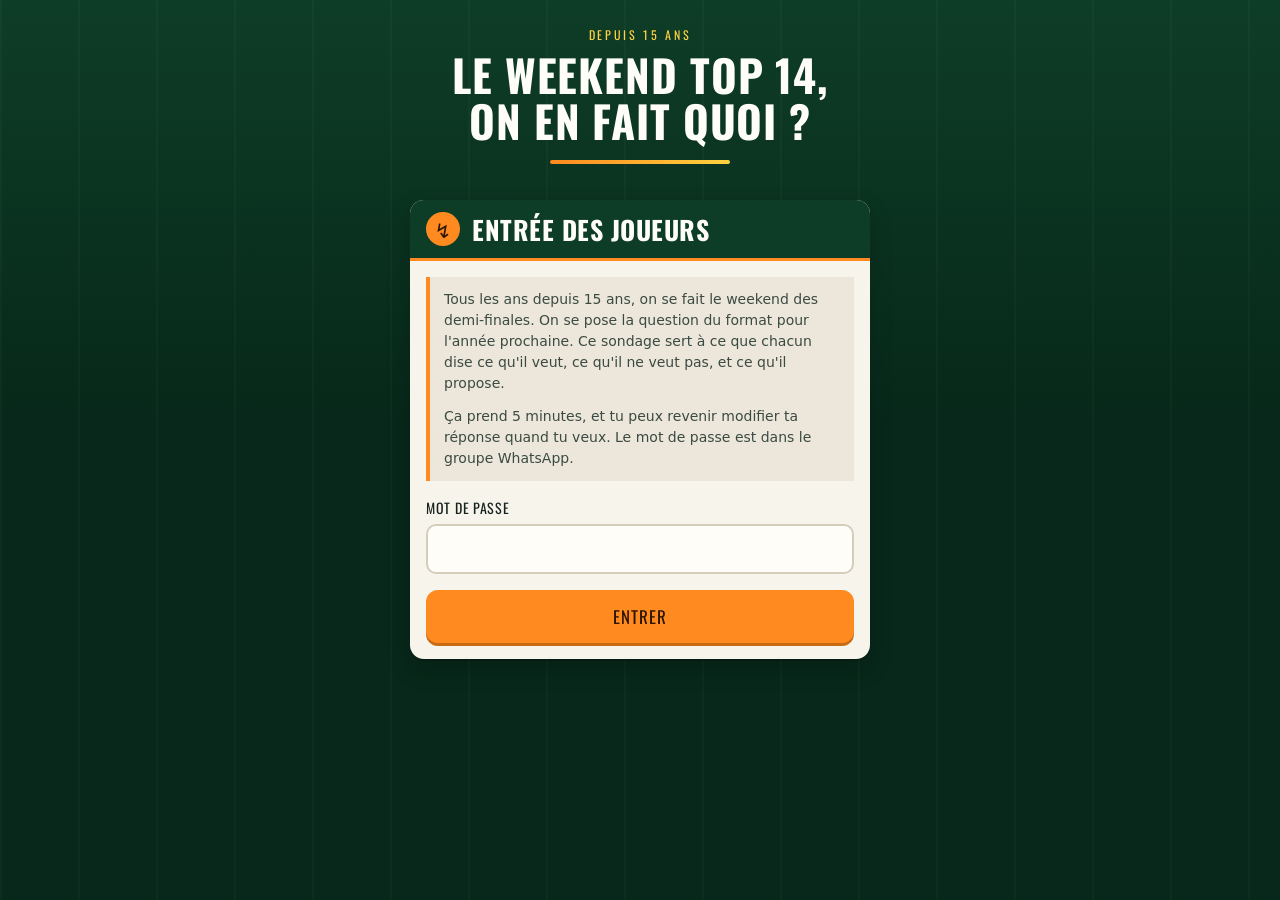
==== index.html @ bf2eb73e "Sondage weekend Top 14 : formulaire, résultats et backend Apps Script Page statique (GitHub Pages) +" ====
<!DOCTYPE html>
<html lang="fr">
<head>
<meta charset="utf-8">
<meta name="viewport" content="width=device-width, initial-scale=1, viewport-fit=cover">
<title>Le weekend Top 14, on en fait quoi ?</title>
<meta name="description" content="Sondage du groupe sur le format du weekend des demi-finales.">
<meta name="theme-color" content="#0e3d27">
<link rel="preconnect" href="https://fonts.googleapis.com">
<link rel="preconnect" href="https://fonts.gstatic.com" crossorigin>
<link rel="stylesheet" href="https://fonts.googleapis.com/css2?family=Oswald:wght@500;700&display=swap">
<link rel="stylesheet" href="assets/theme.css">
</head>
<body>

<div class="wrap">

  <header class="masthead">
    <div class="kicker">Depuis 15 ans</div>
    <h1>Le weekend Top&nbsp;14,<br>on en fait quoi&nbsp;?</h1>
    <div class="rule"></div>
  </header>

  <!-- ================================================== 4.0 Accueil / mdp -->
  <section id="gate" class="gate hidden">
    <div class="card">
      <header><span class="num">↯</span><h2>Entrée des joueurs</h2></header>
      <div class="body">
        <div class="howto">
          <p>Tous les ans depuis 15 ans, on se fait le weekend des demi-finales. On se pose la question du format pour l'année prochaine. Ce sondage sert à ce que chacun dise ce qu'il veut, ce qu'il ne veut pas, et ce qu'il propose.</p>
          <p>Ça prend 5 minutes, et tu peux revenir modifier ta réponse quand tu veux. Le mot de passe est dans le groupe WhatsApp.</p>
        </div>
        <form id="gate-form" novalidate>
          <div class="field">
            <div class="lab"><label for="gate-pw">Mot de passe</label></div>
            <input type="password" id="gate-pw" autocomplete="current-password" autocapitalize="none" spellcheck="false" required>
          </div>
          <div id="gate-error" class="alert hidden"></div>
          <button type="submit" class="btn block" id="gate-submit">Entrer</button>
        </form>
      </div>
    </div>
  </section>

  <!-- ============================================================ sondage -->
  <main id="app" class="hidden">

    <div id="loading" class="spinner">Chargement des formats…</div>

    <form id="poll" class="hidden" novalidate>

      <div id="new-scenarios-banner" class="banner hidden"></div>
      <div id="prefill-notice" class="notice hidden"></div>

      <!-- 1. Identification -->
      <section class="card">
        <header><span class="num">1</span><h2>Toi, c'est qui&nbsp;?</h2></header>
        <div class="body">
          <div class="howto">
            <p>Choisis ton prénom. Si tu as déjà répondu, tes réponses précédentes se rechargent et tu peux les modifier&nbsp;: la nouvelle version remplace l'ancienne.</p>
          </div>
          <div class="field">
            <div class="lab"><label for="name">Prénom</label></div>
            <select id="name" required>
              <option value="">— choisis —</option>
            </select>
          </div>
        </div>
      </section>

      <!-- 2. Référentiel des scénarios -->
      <section class="card">
        <header><span class="num">2</span><h2>Les formats en jeu</h2></header>
        <div class="body">
          <div class="howto">
            <p>Voilà les formats dont on a parlé. Lis-les une fois, ils reviennent dans les questions suivantes. Si tu as une autre idée, ajoute-la en bas&nbsp;: elle apparaîtra pour ceux qui répondent après toi, et ceux qui ont déjà répondu seront prévenus pour donner leur avis dessus.</p>
          </div>

          <div id="scenario-list"></div>

          <div class="scenario" id="proposal-block" style="border-style:dashed">
            <div class="head">
              <div class="icon" id="proposal-icon"></div>
              <div>
                <div class="title">Autre&nbsp;: propose ton format</div>
                <div class="desc">Facultatif. Laisse vide si tu n'as rien à ajouter.</div>
              </div>
            </div>
            <div class="howto" style="margin:12px 0 0">
              <p>Donne un nom court et une phrase de description, comme les autres. Coche ensuite ce que ton format implique côté maison (deux weekends, autre date, pas de stade, activités, étranger)&nbsp;: ça sert à la question 9. Tu le noteras et lui donneras des points comme les autres.</p>
            </div>
            <div class="field" style="margin-top:12px">
              <div class="lab"><label for="prop-label">Nom court</label></div>
              <input type="text" id="prop-label" maxlength="40" placeholder="Ex. Golf + bodega">
              <div class="counter"><span id="prop-label-count">0</span>/40</div>
            </div>
            <div class="field">
              <div class="lab"><label for="prop-desc">Description en une phrase</label></div>
              <input type="text" id="prop-desc" maxlength="140" placeholder="Ex. Deux jours de golf dans les Landes, les matches à la TV le soir">
              <div class="counter"><span id="prop-desc-count">0</span>/140</div>
            </div>
            <div class="field" style="margin-bottom:0">
              <div class="lab">Ce que ton format implique</div>
              <div class="choices" id="prop-dims"></div>
            </div>
          </div>
        </div>
      </section>

      <!-- 3. Étape 1 — acceptabilité -->
      <section class="card">
        <header><span class="num">3</span><h2>Chaud ou pas chaud&nbsp;?</h2></header>
        <div class="body">
          <div class="howto">
            <p>Pour chaque format, dis à quel point tu es chaud, de 1 à 5. Un 1 veut dire «&nbsp;sans moi&nbsp;»&nbsp;: le format sera grisé à la question suivante et tu ne pourras pas lui donner de points. Sois honnête, c'est fait pour ça.</p>
          </div>
          <div id="accept-list"></div>
        </div>
      </section>

      <!-- 4. Étape 2 — points format -->
      <section class="card">
        <header><span class="num">4</span><h2>10 points sur les formats</h2></header>
        <div class="body">
          <div class="scoreboard" id="points-board">
            <span class="lab">Points restants</span>
            <span class="val" id="points-left">10</span>
          </div>
          <div class="howto">
            <p>Tu as 10 points à répartir entre les formats qui te tentent. Mets-les tous sur un seul si tu es sûr de toi, ou étale-les si tu hésites. Le total doit faire exactement 10.</p>
            <p>Mettre un 1 à la question d'avant ne donne pas plus de poids à tes autres points&nbsp;: les résultats sont pondérés.</p>
          </div>
          <div id="points-list"></div>
        </div>
      </section>

      <!-- 5. Étape 3 — ambiance -->
      <section class="card">
        <header><span class="num">5</span><h2>10 points sur l'ambiance</h2></header>
        <div class="body">
          <div class="scoreboard" id="mood-board">
            <span class="lab">Points restants</span>
            <span class="val" id="mood-left">10</span>
          </div>
          <div class="howto">
            <p>Quel que soit le format qu'on choisit, à quoi tu veux que le weekend ressemble&nbsp;? 10 points à répartir entre sport, chill, teuf, mix, ou autre chose (précise). Même règle&nbsp;: total à 10.</p>
          </div>
          <div id="mood-list"></div>
          <div class="field hidden" id="mood-other-wrap" style="margin-top:12px;margin-bottom:0">
            <div class="lab"><label for="mood-other-text">Autre, précise&nbsp;:</label></div>
            <input type="text" id="mood-other-text" maxlength="80" placeholder="Ex. culture et bonnes tables">
          </div>
        </div>
      </section>

      <!-- 6. Étape 4 — arbitrage -->
      <section class="card">
        <header><span class="num">6</span><h2>Un seul format</h2></header>
        <div class="body">
          <div class="howto">
            <p>Une seule réponse possible, pas de points, pas de nuance. C'est la question qui départage si les points sont serrés.</p>
          </div>
          <div class="field" style="margin-bottom:0">
            <div class="lab">Si on ne devait garder qu'un seul format l'année prochaine, ce serait lequel&nbsp;?</div>
            <div class="choices" id="single-pick"></div>
          </div>
        </div>
      </section>

      <!-- 7. Étape 5 — 6 Nations -->
      <section class="card">
        <header><span class="num">7</span><h2>Le 6 Nations</h2></header>
        <div class="body">
          <div class="howto">
            <p>Le weekend 6 Nations à l'étranger, on l'a évoqué sans jamais dire si c'était en remplacement du Top 14 ou en plus. Tranche.</p>
          </div>
          <div class="field" style="margin-bottom:0">
            <div class="lab">Le weekend 6 Nations à l'étranger, je le vois plutôt&nbsp;:</div>
            <div class="choices" id="six-nations"></div>
          </div>
        </div>
      </section>

      <!-- 8. Étape 6 — dates -->
      <section class="card">
        <header><span class="num">8</span><h2>Les dates</h2></header>
        <div class="body">
          <div class="howto">
            <p>Est-ce que le weekend des demi-finales est sacré, ou est-ce qu'on pourrait bouger&nbsp;? Et si tu as déjà des dates bloquées l'année prochaine (mariage, boulot, vacances), note-les.</p>
          </div>
          <div class="field">
            <div class="lab">Le weekend des demi-finales (juin) est-il une contrainte&nbsp;?</div>
            <div class="choices" id="date-constraint"></div>
          </div>
          <div class="field" style="margin-bottom:0">
            <div class="lab"><label for="date-notes">Contraintes de dates connues (mariages, boulot, etc.)</label></div>
            <input type="text" id="date-notes" maxlength="200" placeholder="Facultatif">
          </div>
        </div>
      </section>

      <!-- 9. Étape 7 — friction domestique -->
      <section class="card">
        <header><span class="num">9</span><h2>Et à la maison&nbsp;?</h2></header>
        <div class="body">
          <div class="howto">
            <p>On sait tous que le vrai arbitre n'est pas dans ce sondage. Pour chacun des changements possibles, dis si ça passe à la maison sans discussion, en négociant, ou si c'est compliqué. Ça permet de voir quels formats sont réalistes pour tout le monde, pas seulement désirables.</p>
          </div>
          <div id="family-list"></div>
        </div>
      </section>

      <!-- 10. Étape 8 — commentaire -->
      <section class="card">
        <header><span class="num">10</span><h2>Le mot de la fin</h2></header>
        <div class="body">
          <div class="howto">
            <p>Tout ce que le formulaire ne capte pas&nbsp;: une activité précise, un «&nbsp;je viens seulement si…&nbsp;», une idée de lieu, une vanne. Facultatif.</p>
          </div>
          <div class="field" style="margin-bottom:0">
            <div class="lab"><label for="comment">Idées, activités précises, conditions du type «&nbsp;je viens seulement si…&nbsp;»</label></div>
            <textarea id="comment" maxlength="1200" placeholder="Facultatif"></textarea>
          </div>
        </div>
      </section>

      <div id="form-errors" class="alert"></div>

      <button type="submit" class="btn block" id="submit-btn">Envoyer ma réponse</button>
      <p class="small" style="color:rgba(255,255,255,.6);text-align:center;margin-top:10px">
        Tu pourras revenir modifier ta réponse quand tu veux.
      </p>
    </form>

    <footer class="foot">
      <a href="results.html">Voir les résultats</a>
    </footer>
  </main>

</div>

<script src="assets/config.js"></script>
<script src="assets/api.js"></script>
<script src="assets/form.js"></script>
</body>
</html>
---- assets/theme.css ----
/* weekendtop14 — thème « feuille de match » */

:root {
  --pitch: #0e3d27;
  --pitch-deep: #07281a;
  --pitch-light: #17553a;
  --card: #f7f4ec;
  --card-alt: #ece7da;
  --ink: #16241d;
  --ink-soft: #5a6a61;
  --accent: #ff8a1f;
  --accent-2: #ffd23f;
  --white: #fffdf8;
  --veto: #c0392b;
  --ok: #2e9e5b;
  --line: rgba(255, 255, 255, 0.16);
  --radius: 14px;
  --shadow: 0 2px 0 rgba(0, 0, 0, 0.18), 0 10px 24px rgba(0, 0, 0, 0.18);

  --s1: #c0392b;
  --s2: #e07b39;
  --s3: #d9b44a;
  --s4: #7cae4e;
  --s5: #2e9e5b;

  --display: "Oswald", "Haettenschweiler", "Arial Narrow", "Helvetica Neue Condensed", system-ui, sans-serif;
  --body: system-ui, -apple-system, "Segoe UI", Roboto, "Helvetica Neue", Arial, sans-serif;
}

* { box-sizing: border-box; }

html { -webkit-text-size-adjust: 100%; }

body {
  margin: 0;
  font-family: var(--body);
  font-size: 16px;
  line-height: 1.5;
  color: var(--ink);
  background: var(--pitch-deep);
  /* Lignes de touche discrètes en fond. Pas de background-attachment: fixed,
     qui saccade ou se replie mal sur iOS Safari. */
  background-image:
    repeating-linear-gradient(90deg, rgba(255, 255, 255, 0.025) 0 2px, transparent 2px 78px),
    linear-gradient(180deg, var(--pitch) 0%, var(--pitch-deep) 420px);
  background-repeat: repeat, no-repeat;
  background-color: var(--pitch-deep);
}

.wrap {
  max-width: 720px;
  margin: 0 auto;
  padding: 0 14px 96px;
}

/* ------------------------------------------------------------ typographie */

h1, h2, h3, .display {
  font-family: var(--display);
  font-weight: 700;
  text-transform: uppercase;
  letter-spacing: 0.02em;
  line-height: 1.05;
  margin: 0;
}

h1 { font-size: clamp(28px, 8vw, 44px); }
h2 { font-size: clamp(20px, 5.5vw, 26px); }
h3 { font-size: 17px; letter-spacing: 0.04em; }

p { margin: 0 0 12px; }
a { color: var(--accent); }

.muted { color: var(--ink-soft); }
.small { font-size: 13px; }

/* ------------------------------------------------------------- en-tête */

.masthead {
  padding: 26px 0 18px;
  color: var(--white);
  text-align: center;
}

.masthead .kicker {
  font-family: var(--display);
  text-transform: uppercase;
  letter-spacing: 0.22em;
  font-size: 12px;
  color: var(--accent-2);
  margin-bottom: 8px;
}

.masthead h1 { color: var(--white); }

.masthead .sub {
  color: rgba(255, 255, 255, 0.72);
  font-size: 14px;
  margin-top: 10px;
}

.rule {
  height: 4px;
  margin: 16px auto 0;
  max-width: 180px;
  background: linear-gradient(90deg, var(--accent), var(--accent-2));
  border-radius: 2px;
}

/* --------------------------------------------------------------- cartes */

.card {
  background: var(--card);
  border-radius: var(--radius);
  box-shadow: var(--shadow);
  margin: 18px 0;
  overflow: hidden;
}

.card > header {
  background: var(--pitch);
  color: var(--white);
  padding: 12px 16px;
  display: flex;
  align-items: center;
  gap: 12px;
  border-bottom: 3px solid var(--accent);
}

.card > header .num {
  font-family: var(--display);
  font-size: 20px;
  background: var(--accent);
  color: #2b1400;
  width: 34px;
  height: 34px;
  border-radius: 50%;
  display: grid;
  place-items: center;
  flex: 0 0 34px;
}

.card > header h2 { color: var(--white); }

.card .body { padding: 16px; }

.howto {
  background: var(--card-alt);
  border-left: 4px solid var(--accent);
  padding: 12px 14px;
  font-size: 14px;
  color: #3b4a42;
  margin: 0 0 16px;
}

.howto p:last-child { margin-bottom: 0; }

/* ---------------------------------------------------------- formulaires */

label { display: block; }

.field { margin-bottom: 16px; }

.field > .lab {
  font-family: var(--display);
  text-transform: uppercase;
  letter-spacing: 0.05em;
  font-size: 14px;
  margin-bottom: 6px;
}

input[type="text"],
input[type="password"],
input[type="number"],
select,
textarea {
  width: 100%;
  font: inherit;
  color: var(--ink);
  background: var(--white);
  border: 2px solid #d4cdbc;
  border-radius: 10px;
  padding: 11px 12px;
}

textarea { min-height: 96px; resize: vertical; }

input:focus, select:focus, textarea:focus, button:focus-visible {
  outline: 3px solid var(--accent);
  outline-offset: 1px;
}

.counter { font-size: 12px; color: var(--ink-soft); text-align: right; margin-top: 4px; }

/* boutons radio en « chips » */

.choices { display: flex; flex-direction: column; gap: 8px; }

.choice {
  display: flex;
  align-items: flex-start;
  gap: 10px;
  background: var(--white);
  border: 2px solid #ddd6c6;
  border-radius: 10px;
  padding: 11px 12px;
  cursor: pointer;
}

.choice input { margin: 3px 0 0; flex: 0 0 auto; accent-color: var(--pitch); width: 18px; height: 18px; }
.choice:has(input:checked) { border-color: var(--pitch); background: #eef6f1; }
.choice .txt { font-size: 15px; }

/* -------------------------------------------------------- boutons */

.btn {
  font-family: var(--display);
  text-transform: uppercase;
  letter-spacing: 0.06em;
  font-size: 17px;
  border: none;
  border-radius: 12px;
  padding: 14px 22px;
  background: var(--accent);
  color: #2b1400;
  cursor: pointer;
  box-shadow: 0 3px 0 #c96a12;
}

.btn:active { transform: translateY(2px); box-shadow: 0 1px 0 #c96a12; }
.btn[disabled] { opacity: 0.5; cursor: not-allowed; box-shadow: none; }
.btn.ghost { background: transparent; color: var(--white); border: 2px solid var(--line); box-shadow: none; }
.btn.block { width: 100%; }

.btn-link {
  background: none; border: none; padding: 0;
  font: inherit; color: var(--pitch); text-decoration: underline; cursor: pointer;
}

/* -------------------------------------------------- scénarios & ballons */

.scenario {
  border: 2px solid #e0d9c8;
  border-radius: 12px;
  padding: 12px;
  margin-bottom: 12px;
  background: var(--white);
}

.scenario.vetoed { background: #f4eae8; border-color: #e0c2bd; }
.scenario.disabled { opacity: 0.55; }

.scenario .head { display: flex; gap: 10px; align-items: flex-start; }
.scenario .icon { flex: 0 0 34px; width: 34px; height: 34px; color: var(--pitch); }
.scenario .title { font-family: var(--display); font-size: 18px; text-transform: uppercase; }
.scenario .desc { font-size: 14px; color: #4a5852; margin-top: 2px; }

.tag {
  display: inline-block;
  font-size: 11px;
  text-transform: uppercase;
  letter-spacing: 0.08em;
  background: var(--pitch);
  color: var(--white);
  border-radius: 999px;
  padding: 2px 9px;
  margin-top: 6px;
}

.tag.new { background: var(--accent); color: #2b1400; }

.ball-scale {
  display: flex;
  gap: 6px;
  margin-top: 12px;
}

.ball-btn {
  flex: 1 1 0;
  background: none;
  border: 2px solid #ded7c6;
  border-radius: 10px;
  padding: 7px 2px 5px;
  cursor: pointer;
  display: flex;
  flex-direction: column;
  align-items: center;
  gap: 3px;
  min-width: 0;
}

.ball-btn svg { width: 30px; height: 21px; display: block; }
.ball-btn .ball-fill { fill: #e6e0d0; transition: fill 0.12s; }
.ball-btn .ball-seam { stroke: rgba(0, 0, 0, 0.28); stroke-width: 1.6; fill: none; }
.ball-btn .n { font-family: var(--display); font-size: 13px; color: var(--ink-soft); }

.ball-btn[aria-pressed="true"] { border-color: var(--ink); background: #fff; }
.ball-btn[aria-pressed="true"] .n { color: var(--ink); }
.ball-btn[data-v="1"][aria-pressed="true"] .ball-fill { fill: var(--s1); }
.ball-btn[data-v="2"][aria-pressed="true"] .ball-fill { fill: var(--s2); }
.ball-btn[data-v="3"][aria-pressed="true"] .ball-fill { fill: var(--s3); }
.ball-btn[data-v="4"][aria-pressed="true"] .ball-fill { fill: var(--s4); }
.ball-btn[data-v="5"][aria-pressed="true"] .ball-fill { fill: var(--s5); }

.anchor-legend {
  font-size: 12px;
  color: var(--ink-soft);
  display: flex;
  justify-content: space-between;
  margin-top: 4px;
}

.anchor-live {
  font-size: 13px;
  font-weight: 600;
  margin-top: 6px;
  min-height: 20px;
}

/* ------------------------------------------------------ tableau de points */

.scoreboard {
  position: sticky;
  top: 0;
  z-index: 20;
  background: var(--pitch-deep);
  color: var(--white);
  border-radius: 0 0 12px 12px;
  padding: 10px 14px;
  display: flex;
  align-items: center;
  justify-content: space-between;
  gap: 10px;
  box-shadow: 0 6px 14px rgba(0, 0, 0, 0.3);
  border: 2px solid var(--accent);
  border-top: none;
  margin: -16px -16px 16px;
}

.scoreboard .lab {
  font-family: var(--display);
  text-transform: uppercase;
  letter-spacing: 0.1em;
  font-size: 12px;
  color: var(--accent-2);
}

.scoreboard .val {
  font-family: var(--display);
  font-size: 30px;
  line-height: 1;
  font-variant-numeric: tabular-nums;
}

.scoreboard.over .val { color: var(--veto); }
.scoreboard.done .val { color: var(--accent-2); }

.pointer {
  display: flex;
  align-items: center;
  gap: 8px;
  margin-top: 10px;
  padding-top: 10px;
  border-top: 1px dashed #ddd6c6;
}

.pointer .pt-label { font-size: 13px; color: var(--ink-soft); flex: 1 1 auto; }

.stepper { display: flex; align-items: center; gap: 6px; }

.stepper button {
  width: 40px; height: 40px;
  font-family: var(--display); font-size: 22px; line-height: 1;
  border: 2px solid var(--pitch);
  background: var(--white);
  color: var(--pitch);
  border-radius: 10px;
  cursor: pointer;
}

.stepper button[disabled] { opacity: 0.35; cursor: not-allowed; }

.stepper .v {
  font-family: var(--display);
  font-size: 22px;
  width: 34px;
  text-align: center;
  font-variant-numeric: tabular-nums;
}

.stepper .v.zero { color: #b9b2a1; }

/* ------------------------------------------------------------- bandeaux */

.banner {
  background: var(--accent-2);
  color: #3a2a00;
  border-radius: var(--radius);
  padding: 13px 15px;
  margin: 16px 0;
  font-size: 14px;
  border-left: 6px solid var(--accent);
}

.banner strong { display: block; font-family: var(--display); text-transform: uppercase; font-size: 15px; }

.alert {
  background: #fdecea;
  border-left: 6px solid var(--veto);
  color: #7b241c;
  border-radius: 10px;
  padding: 12px 14px;
  margin: 12px 0;
  font-size: 14px;
}

.alert ul { margin: 6px 0 0; padding-left: 18px; }
.alert:empty { display: none; }

.notice {
  background: #eaf5ee;
  border-left: 6px solid var(--ok);
  color: #1e5b38;
  border-radius: 10px;
  padding: 12px 14px;
  margin: 12px 0;
  font-size: 14px;
}

/* --------------------------------------------------------------- gate */

.gate { max-width: 460px; margin: 0 auto; }

/* -------------------------------------------------------------- résultats */

.tablewrap { overflow-x: auto; -webkit-overflow-scrolling: touch; margin: 0 -16px; padding: 0 16px; }

table.grid {
  border-collapse: collapse;
  font-size: 13px;
  width: 100%;
  min-width: 420px;
}

table.grid th, table.grid td {
  border: 1px solid #ddd6c6;
  padding: 6px 8px;
  text-align: center;
  white-space: nowrap;
}

table.grid th {
  background: var(--card-alt);
  font-family: var(--display);
  text-transform: uppercase;
  font-size: 12px;
  letter-spacing: 0.04em;
}

table.grid td.row-head, table.grid th.row-head {
  text-align: left;
  font-weight: 600;
  white-space: normal;
  min-width: 150px;
  background: var(--card-alt);
}

td.v1 { background: var(--s1); color: #fff; }
td.v2 { background: var(--s2); color: #fff; }
td.v3 { background: var(--s3); color: #3a2f00; }
td.v4 { background: var(--s4); color: #12300f; }
td.v5 { background: var(--s5); color: #fff; }
td.na { background: #e8e4d9; color: #98917f; font-size: 11px; }

td.f-easy { background: #d8f0e0; }
td.f-negotiate { background: #fdf0cf; }
td.f-hard { background: #f7d7d2; }
td.f-na { background: #e8e4d9; color: #98917f; }

table.rank { width: 100%; border-collapse: collapse; font-size: 14px; }
table.rank th, table.rank td { padding: 9px 8px; border-bottom: 1px solid #e2dbca; text-align: right; }
table.rank th { font-family: var(--display); text-transform: uppercase; font-size: 12px; text-align: right; }
table.rank th:first-child, table.rank td:first-child { text-align: left; }
table.rank td:nth-child(2) { text-align: left; width: 45%; }
table.rank td.pos { font-family: var(--display); font-size: 18px; width: 34px; text-align: center; }
table.rank tr.top td { background: #f0e6cf; }
table.rank td.num { font-variant-numeric: tabular-nums; }

.bar {
  height: 8px;
  background: var(--accent);
  border-radius: 4px;
  display: inline-block;
  vertical-align: middle;
  min-width: 2px;
}

.legend { font-size: 12px; color: var(--ink-soft); margin-top: 10px; }

.chips { display: flex; flex-wrap: wrap; gap: 6px; margin-top: 8px; }

.chip {
  font-size: 12px;
  background: var(--card-alt);
  border: 1px solid #d8d1bf;
  border-radius: 999px;
  padding: 3px 10px;
}

.chip.done { background: #d8f0e0; border-color: #a8d8ba; }
.chip.todo { background: #f2ede0; color: #8a8371; }

.quote {
  background: var(--white);
  border-left: 4px solid var(--pitch-light);
  border-radius: 0 8px 8px 0;
  padding: 10px 12px;
  margin-bottom: 10px;
  font-size: 14px;
}

.quote .who {
  font-family: var(--display);
  text-transform: uppercase;
  font-size: 12px;
  letter-spacing: 0.06em;
  color: var(--pitch);
  display: block;
}

.count-line {
  display: flex;
  align-items: center;
  gap: 10px;
  padding: 6px 0;
  border-bottom: 1px solid #e6dfce;
  font-size: 14px;
}

.count-line .lab { flex: 1 1 auto; }
.count-line .n { font-family: var(--display); font-size: 18px; min-width: 26px; text-align: right; }

.toolbar {
  display: flex;
  gap: 10px;
  align-items: center;
  justify-content: space-between;
  flex-wrap: wrap;
  margin: 12px 0 4px;
}

.spinner { text-align: center; color: rgba(255, 255, 255, 0.7); padding: 40px 0; }

footer.foot {
  color: rgba(255, 255, 255, 0.5);
  font-size: 12px;
  text-align: center;
  padding: 20px 0 0;
}

.hidden { display: none !important; }

@media (max-width: 420px) {
  .ball-btn svg { width: 26px; height: 18px; }
  .card .body { padding: 13px; }
}
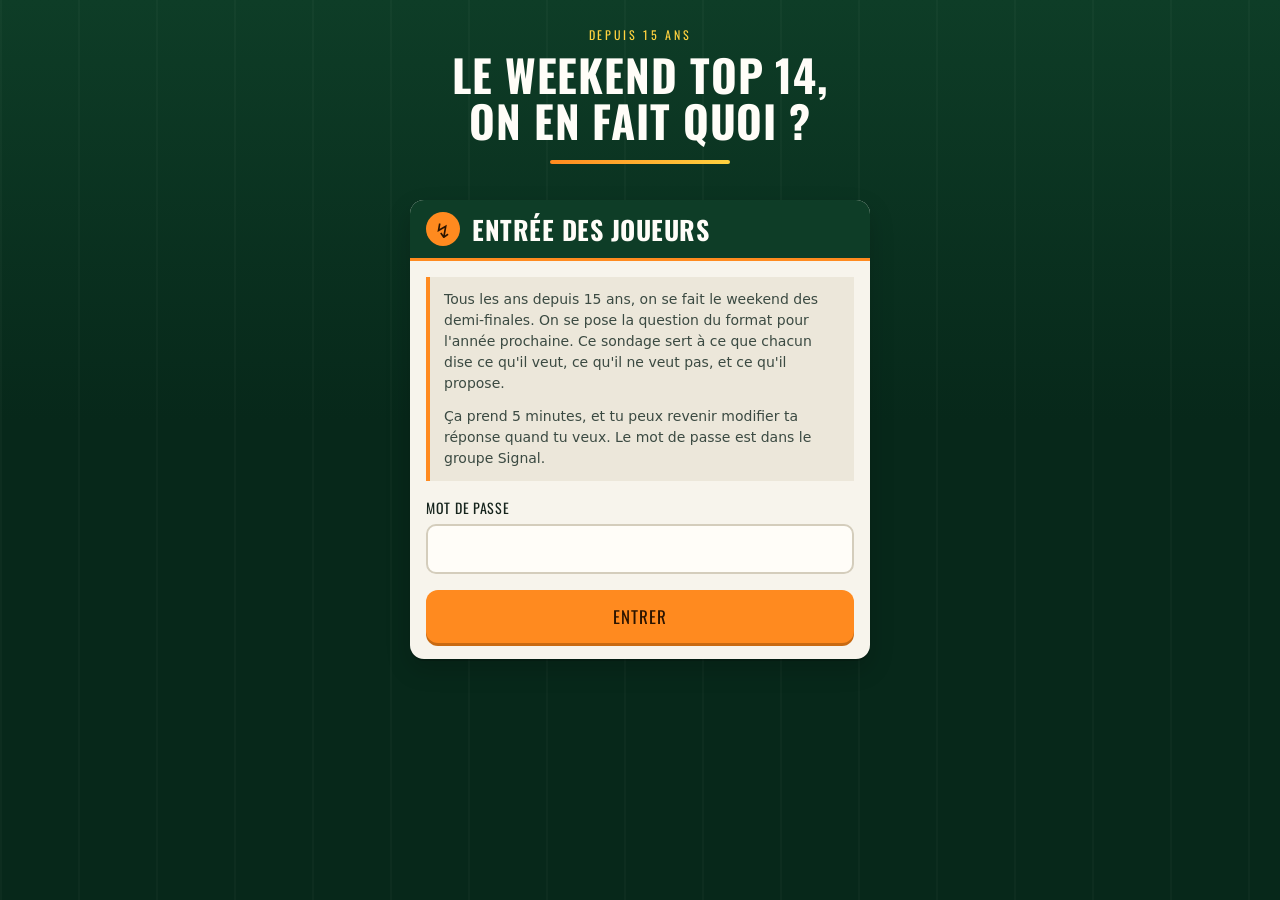
==== commit f1bd8c21: "Le mot de passe circule sur Signal, pas WhatsApp Co-Authored-By: Claude Opus 5 <noreply@anthropic.co" ====
--- a/index.html
+++ b/index.html
@@ -28,7 +28,7 @@
       <div class="body">
         <div class="howto">
           <p>Tous les ans depuis 15 ans, on se fait le weekend des demi-finales. On se pose la question du format pour l'année prochaine. Ce sondage sert à ce que chacun dise ce qu'il veut, ce qu'il ne veut pas, et ce qu'il propose.</p>
-          <p>Ça prend 5 minutes, et tu peux revenir modifier ta réponse quand tu veux. Le mot de passe est dans le groupe WhatsApp.</p>
+          <p>Ça prend 5 minutes, et tu peux revenir modifier ta réponse quand tu veux. Le mot de passe est dans le groupe Signal.</p>
         </div>
         <form id="gate-form" novalidate>
           <div class="field">
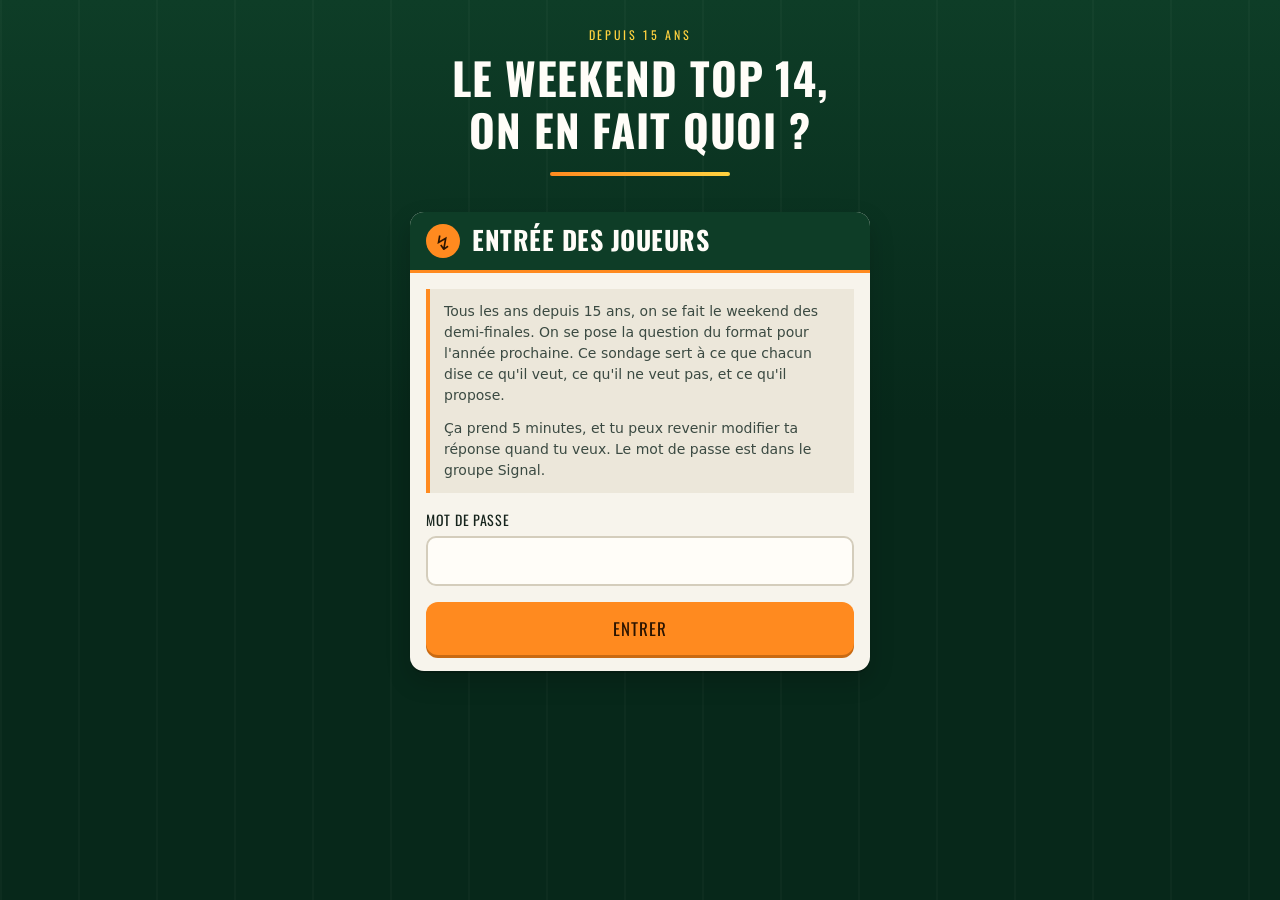
==== commit bb0345cd: "Code.gs en ASCII pur, et une fonction pour réécrire les libellés abîmés Les libellés des scénarios s" ====
--- a/index.html
+++ b/index.html
@@ -9,7 +9,7 @@
 <link rel="preconnect" href="https://fonts.googleapis.com">
 <link rel="preconnect" href="https://fonts.gstatic.com" crossorigin>
 <link rel="stylesheet" href="https://fonts.googleapis.com/css2?family=Oswald:wght@500;700&display=swap">
-<link rel="stylesheet" href="assets/theme.css">
+<link rel="stylesheet" href="assets/theme.css?v=2">
 </head>
 <body>
 
--- a/assets/theme.css
+++ b/assets/theme.css
@@ -23,7 +23,9 @@
   --s4: #7cae4e;
   --s5: #2e9e5b;
 
-  --display: "Oswald", "Haettenschweiler", "Arial Narrow", "Helvetica Neue Condensed", system-ui, sans-serif;
+  /* Repli sur des polices réellement présentes sur iOS et macOS, et qui
+     couvrent les accents : Haettenschweiler n'existe que sous Windows. */
+  --display: "Oswald", "Arial Narrow", "Helvetica Neue", Helvetica, Arial, system-ui, sans-serif;
   --body: system-ui, -apple-system, "Segoe UI", Roboto, "Helvetica Neue", Arial, sans-serif;
 }
 
@@ -60,7 +62,8 @@
   font-weight: 700;
   text-transform: uppercase;
   letter-spacing: 0.02em;
-  line-height: 1.05;
+  /* 1.05 rognait l'accent des capitales : É, È et À dépassaient du bloc. */
+  line-height: 1.18;
   margin: 0;
 }
 
